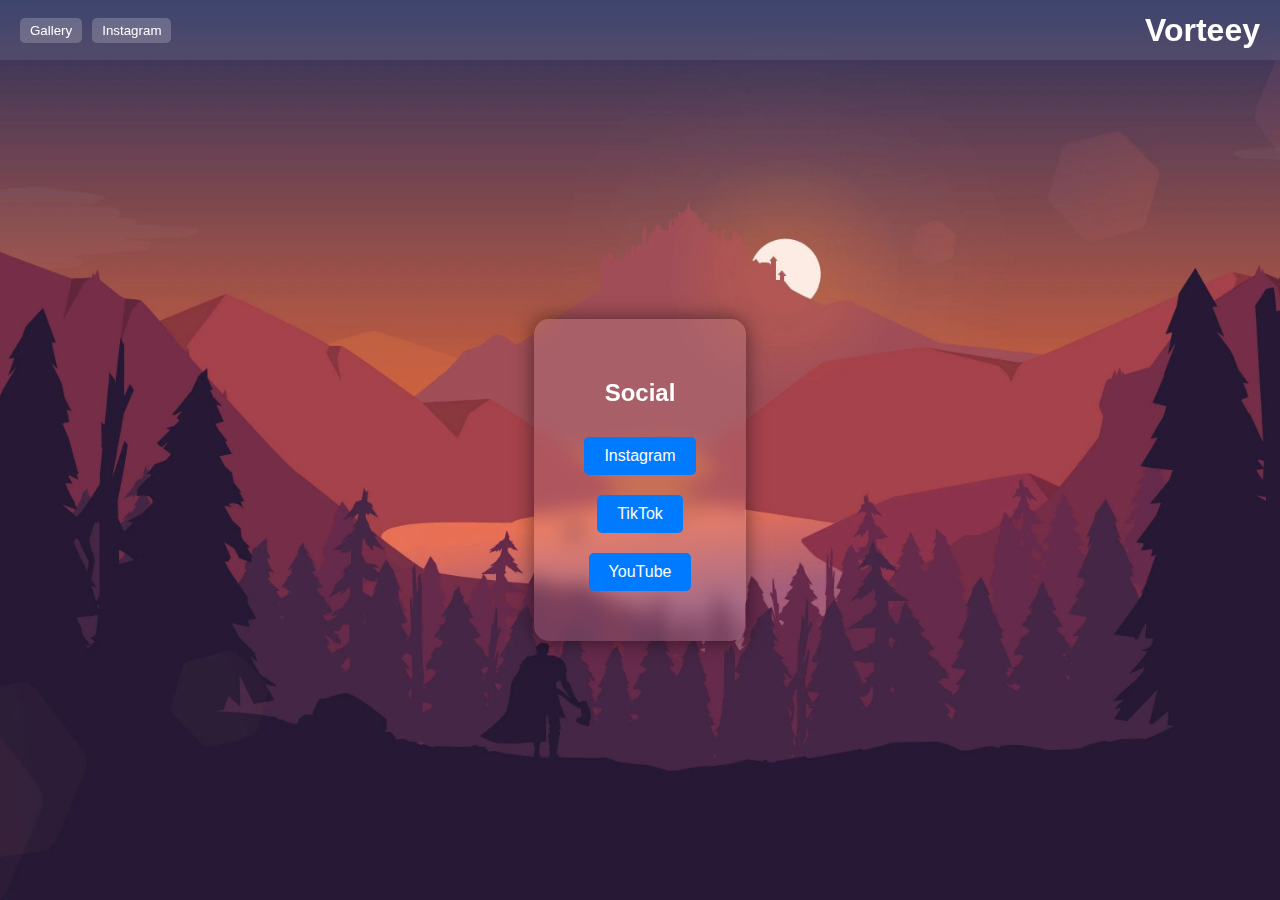
==== index.html @ 85524b07 "Add files via upload" ====
<!DOCTYPE html>
<html lang="hu">
<head>
    <meta charset="UTF-8">
    <meta name="viewport" content="width=device-width, initial-scale=1.0">
    <title>Vorteey</title>
    <link rel="stylesheet" href="style.css">
</head>
<body>
    <div class="header">
        <div class="header-left">
            <button class="header-button">Gallery</button>
            <button class="header-button">Instagram</button>
        </div>
        <h1>Vorteey</h1>
    </div>
    <div class="content">
        <div class="vertical-rectangle">
            <h2>Social</h2>
            <a href="#" class="social-button" id="instagram">Instagram</a>
            <a href="#" class="social-button" id="tiktok">TikTok</a>
            <a href="#" class="social-button" id="youtube">YouTube</a>
        </div>
    </div>

    <script src="https://cdnjs.cloudflare.com/ajax/libs/jquery/3.6.0/jquery.min.js"></script>
    <script>
        $(document).ready(function() {
            $('.social-button').each(function(index) {
                setTimeout(() => {
                    $(this).addClass('visible');
                }, index * 200);
            });
        });
    </script>
</body>
</html>
---- style.css ----
body, html {
    height: 100%;
    margin: 0;
    font-family: Arial, sans-serif;
    background-image: url('background.jpg');
    background-size: cover;
    background-position: center;
    background-repeat: no-repeat;
    background-attachment: fixed;
    display: flex;
    flex-direction: column;
}

.header {
    background-color: rgba(255, 255, 255, 0.1);
    backdrop-filter: blur(10px);
    color: white;
    padding: 0 20px;
    height: 60px;
    z-index: 1000;
    display: flex;
    align-items: center;
    justify-content: space-between;
}

.header-left {
    display: flex;
    align-items: center;
}

.header-button {
    margin-right: 10px;
    padding: 5px 10px;
    background-color: rgba(255, 255, 255, 0.2);
    border: none;
    border-radius: 5px;
    color: white;
    cursor: pointer;
}

.content {
    flex-grow: 1;
    display: flex;
    justify-content: center;
    align-items: center;
}

.vertical-rectangle {
    background-color: rgba(255, 255, 255, 0.1);
    backdrop-filter: blur(10px);
    padding: 40px;
    border-radius: 15px;
    display: flex;
    flex-direction: column;
    align-items: center;
    box-shadow: 0 0 20px rgba(0, 0, 0, 0.5);
}

h1, h2 {
    color: white;
    margin-bottom: 20px;
}

.social-button {
    display: inline-block;
    padding: 10px 20px;
    margin: 10px;
    background-color: #007bff;
    color: white;
    text-decoration: none;
    border-radius: 5px;
    transition: transform 0.3s, background-color 0.3s;
    opacity: 0;
    transform: translateY(20px);
}

.social-button:hover {
    background-color: #0056b3;
    transform: translateY(-5px);
}

.social-button.visible {
    opacity: 1;
    transform: translateY(0);
}
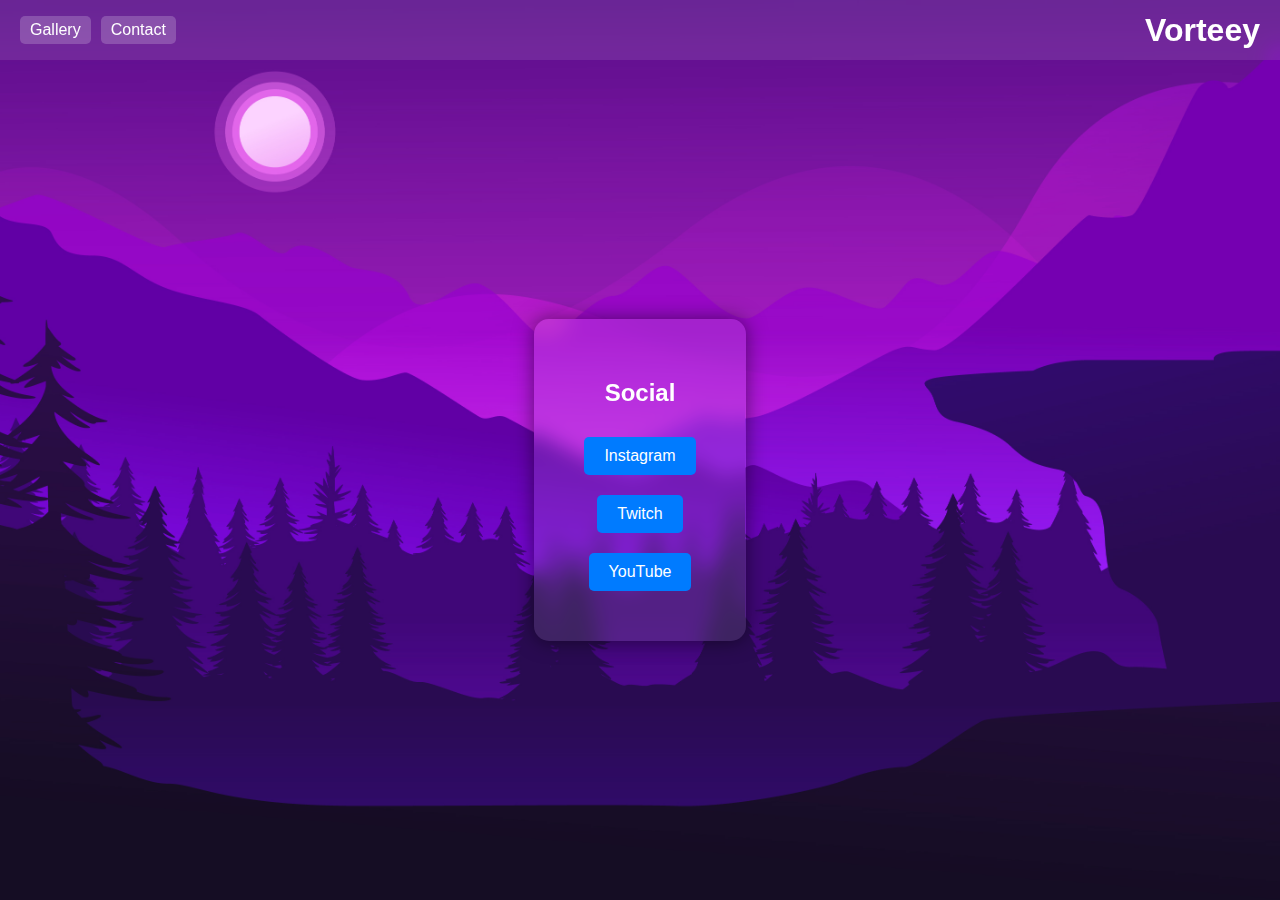
==== commit 7baf210c: "as" ====
--- a/index.html
+++ b/index.html
@@ -9,19 +9,21 @@
 <body>
     <div class="header">
         <div class="header-left">
-            <button class="header-button">Gallery</button>
-            <button class="header-button">Instagram</button>
+            <a href="index2.html" class="header-button">Gallery</a>
+            <a href="index3.html" class="header-button">Contact</a>
         </div>
         <h1>Vorteey</h1>
     </div>
     <div class="content">
         <div class="vertical-rectangle">
             <h2>Social</h2>
-            <a href="#" class="social-button" id="instagram">Instagram</a>
-            <a href="#" class="social-button" id="tiktok">TikTok</a>
-            <a href="#" class="social-button" id="youtube">YouTube</a>
+            <a href="https://www.instagram.com/vorteey_/" class="social-button" id="instagram">Instagram</a>
+            <a href="https://www.twitch.tv/vorteey" class="social-button" id="tiktok">Twitch</a>
+            <a href="https://www.youtube.com/@Vorteey" class="social-button" id="youtube">YouTube</a>
         </div>
     </div>
+
+    
 
     <script src="https://cdnjs.cloudflare.com/ajax/libs/jquery/3.6.0/jquery.min.js"></script>
     <script>
--- a/style.css
+++ b/style.css
@@ -36,6 +36,13 @@
     border-radius: 5px;
     color: white;
     cursor: pointer;
+    text-decoration: none;
+    transition: background-color 0.3s, transform 0.3s;
+}
+
+.header-button:hover {
+    background-color: rgba(255, 255, 255, 0.3);
+    transform: scale(1.05);
 }
 
 .content {
@@ -82,4 +89,100 @@
 .social-button.visible {
     opacity: 1;
     transform: translateY(0);
+}
+
+.gallery-container {
+    padding: 20px;
+    overflow-y: auto;
+    flex-grow: 1;
+}
+
+.gallery-grid {
+    display: grid;
+    grid-template-columns: repeat(auto-fit, minmax(250px, 1fr));
+    gap: 20px;
+    max-width: 1200px;
+    margin: 0 auto;
+}
+
+.gallery-item {
+    background-color: rgba(255, 255, 255, 0.1);
+    border-radius: 10px;
+    overflow: hidden;
+    cursor: pointer;
+    transition: transform 0.3s, box-shadow 0.3s;
+    box-shadow: 0 4px 8px rgba(0, 0, 0, 0.1);
+    opacity: 0;
+    transition: opacity 0.5s ease;
+}
+
+.gallery-item:hover {
+    transform: scale(1.05);
+    box-shadow: 0 6px 12px rgba(0, 0, 0, 0.2);
+}
+
+.gallery-item img {
+    width: 100%;
+    height: 100%;
+    object-fit: cover;
+    display: block;
+}
+
+.modal {
+    display: none;
+    position: fixed;
+    z-index: 1000;
+    left: 0;
+    top: 0;
+    width: 100%;
+    height: 100%;
+    background-color: rgba(0, 0, 0, 0.9);
+    overflow: auto;
+}
+
+.modal-content {
+    margin: auto;
+    display: block;
+    max-width: 80%;
+    max-height: 80%;
+    object-fit: contain;
+}
+
+.close {
+    position: absolute;
+    top: 15px;
+    right: 35px;
+    color: #f1f1f1;
+    font-size: 40px;
+    font-weight: bold;
+    cursor: pointer;
+}
+
+#caption {
+    margin: auto;
+    display: block;
+    width: 80%;
+    max-width: 700px;
+    text-align: center;
+    color: #ccc;
+    padding: 10px 0;
+    height: 150px;
+}
+
+.download-btn {
+    position: absolute;
+    bottom: 20px;
+    left: 50%;
+    transform: translateX(-50%);
+    padding: 10px 20px;
+    background-color: #4CAF50;
+    color: white;
+    border: none;
+    border-radius: 5px;
+    cursor: pointer;
+    font-size: 16px;
+}
+
+.download-btn:hover {
+    background-color: #45a049;
 }